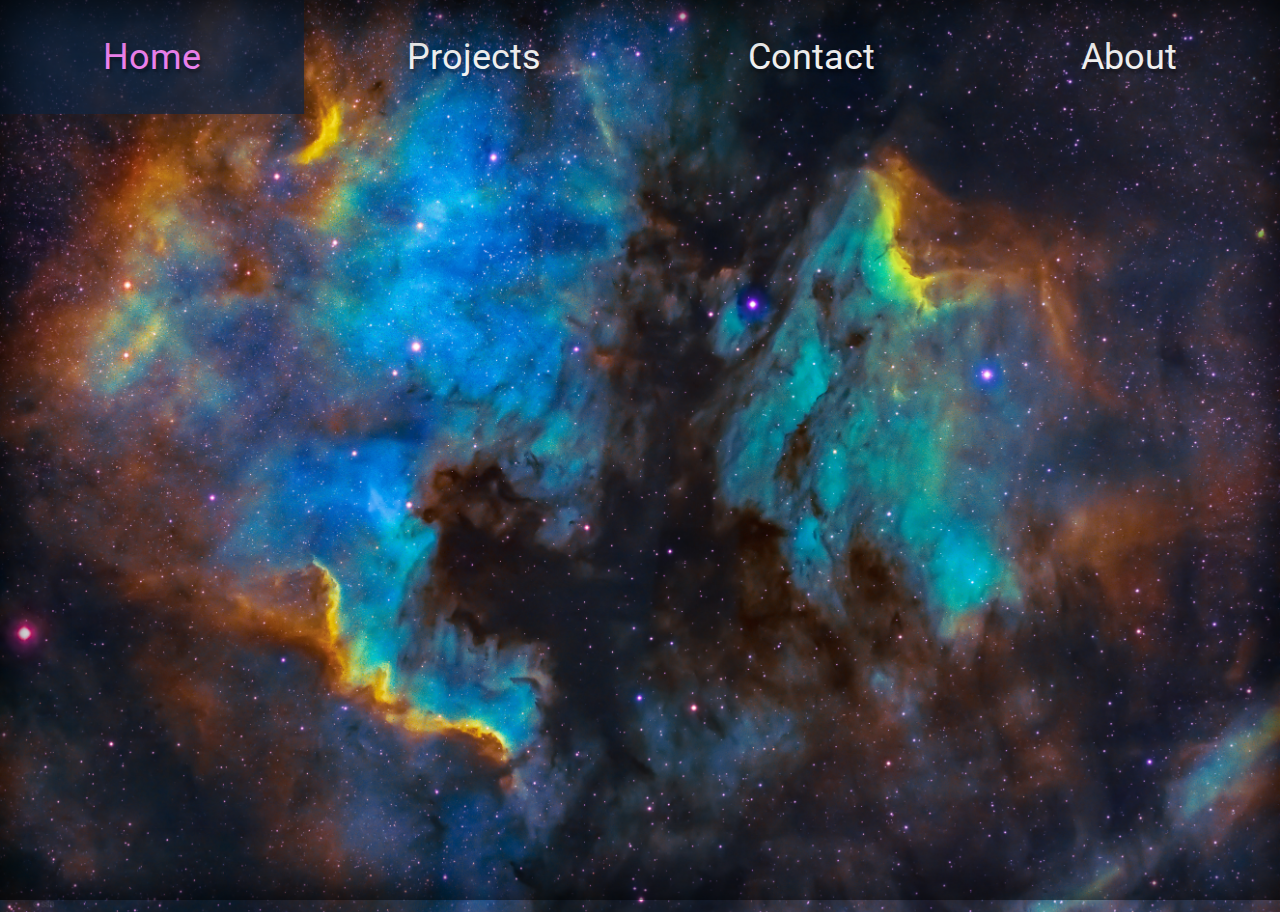
==== pages/index.html @ abf13f8c "init" ====
<!DOCTYPE html>
<html>

<head>
    <script src="../src/index.js"></script>
    <link rel="stylesheet" href="../src/style.css">
    <link rel="preconnect" href="https://fonts.googleapis.com">
    <link rel="preconnect" href="https://fonts.gstatic.com" crossorigin>
    <link href="https://fonts.googleapis.com/css2?family=Roboto:wght@300&display=swap" rel="stylesheet">
</head>

<body>

    <div class="topnav">
        <a class="active" href="index.html">Home</a>
        <a href="projects.html" class = "blink1">Projects</a>
        <a href="contact.html">Contact</a>
        <a href="about.html">About</a>
    </div>
    <div class = "welcome">
            <div class = "welcomeText stagger1">
    Hello
    
    </div>
        <div class = "welcomeText stagger2">
    My name is Laurent Kwan
    
    </div>
        <div class = "welcomeText stagger3">
    Welcome to my page
    
    </div>
        <div class = "welcomeText stagger4">
    You can find everything about me here
    
    </div>
       <div class = "welcomeText stagger5">
    Check out some of my projects
    </div>
        
    </div>
</body></html>
---- src/style.css ----
.topnav {
    overflow: hidden;
    display: flex;
}

.topnav a {
    color: #f2f2f2;
    text-align: center;
    text-decoration: none;
    flex-grow: 1;
    padding:1em;
}

.topnav a:hover {
    background-color: rgba(16, 37, 66, 0.7);

}

.topnav a.active {
    color: violet;
    background-color: rgba(16, 37, 66, 0.7);

}

body {
    margin:0;
    font-size: 4vmin;
    font-family: 'Roboto', sans-serif;
    color: #f2f2f2;
    background: url(../assets/space.jpg) no-repeat center center fixed;
    background-size: cover;
    	
text-shadow: 2px 4px 3px rgba(0,0,0,0.3);
}

.content {
  display: flex;
  justify-content: center;
  align-items: center;
    flex-wrap:wrap;
}
.card{
    margin:1em;
    padding:1em;
      background-color: rgba(16, 37, 66, 0.7);
    border-radius:2em;
    text-align: center;
}
.card a{
    color:whitesmoke;
}
.header{
    font-size:2em;
}
.welcome{
    overflow:hidden;
    display:flex;
    flex-wrap:wrap;
    justify-content: space-between;
    user-select: none;
}
.welcomeText{
    text-align: center;
    width:100%;
    margin:0.4em;
    font-size:2em;
    opacity:0;
}
.stagger1{
    animation-name: fadeIn;
    animation-fill-mode:forwards;
    	animation-duration: 2s;
}
.stagger2{
    animation-name: fadeIn;
    animation-fill-mode:forwards;
    	animation-duration: 2s;
        	animation-delay: 2s;
}
.stagger3{
    animation-name: fadeIn;
    animation-fill-mode:forwards;
    	animation-duration: 2s;
        	animation-delay: 4s;
}
.stagger4{
    animation-name: fadeIn;
    animation-fill-mode:forwards;
    	animation-duration: 2s;
        	animation-delay: 6s;
}
.stagger5{
    animation-name: fadeIn;
    animation-fill-mode:forwards;
    	animation-duration: 2s;
        	animation-delay: 8s;
}
.blink1{
            background-color:none;
    animation-name: blinking;
    animation-duration: 1.5s;
    animation-iteration-count: infinite;
    animation-timing-function: ease-in;
    animation-delay:10s;
}


@keyframes fadeIn {
	0% {
		opacity: 0;
        transform: scale(200%);
            filter:blur(20px);
	}
	100% {
		opacity: 1;
        transform: scale(100%);
        filter:blur(0px);
	}
}
@keyframes blinking{
    0% {
        background-color:none;
    }
    50%{
        background-color:rgba(0,250,154,0.4);
    }
      100%{
        background-color:none;
    }
}


body:after {
  content: '';
     pointer-events: none;
  position: absolute;
  top: 0; left: 0; bottom: 0; right: 0;
  box-shadow: inset 0px 0px 60px black;
}
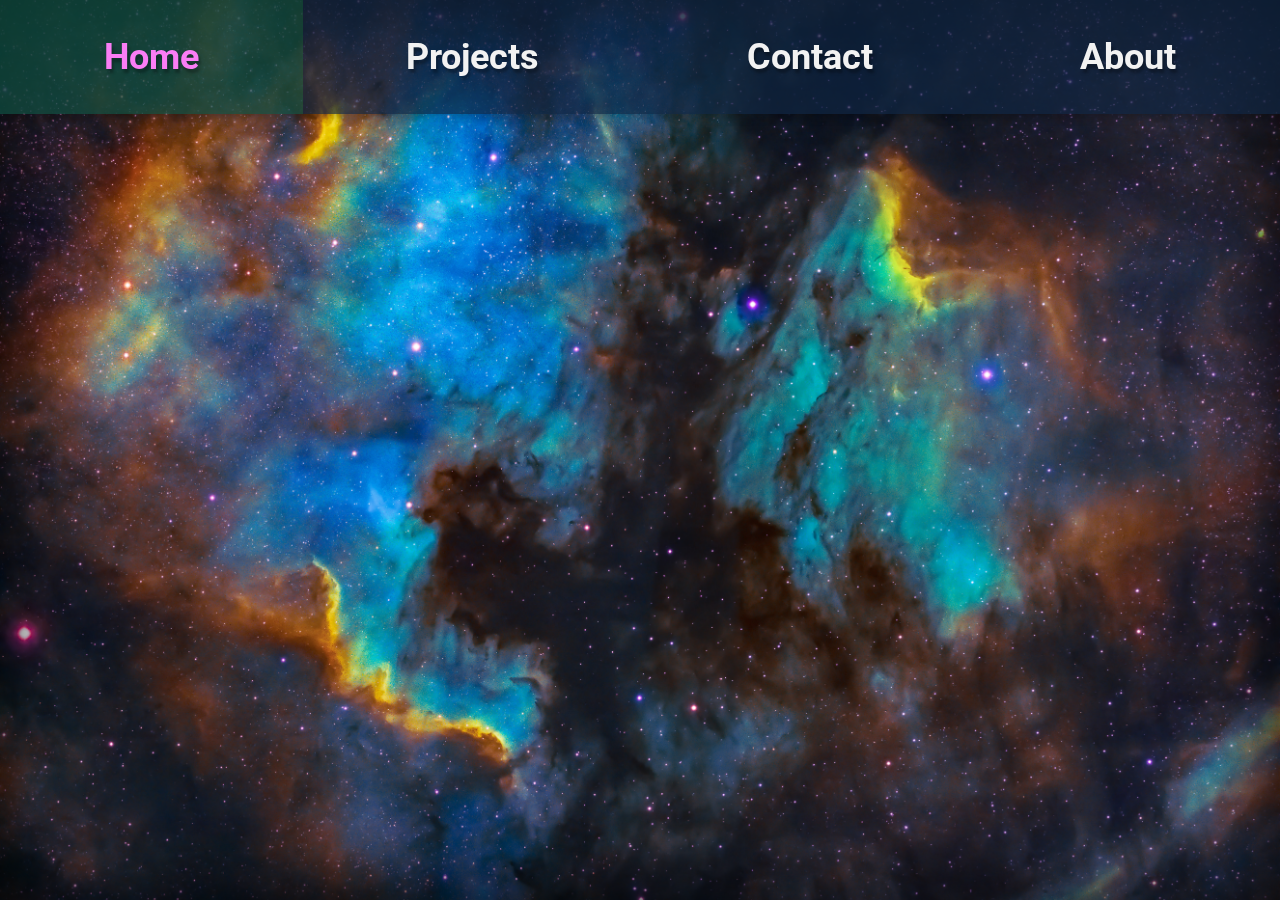
==== commit 71ebadf4: "added slide in project cards" ====
--- a/pages/index.html
+++ b/pages/index.html
@@ -17,26 +17,29 @@
         <a href="contact.html">Contact</a>
         <a href="about.html">About</a>
     </div>
+    <div class = "content">
     <div class = "welcome">
-            <div class = "welcomeText stagger1">
-    Hello
+            <div class = "welcomeText transparent stagger1">
+    Hello.
     
     </div>
-        <div class = "welcomeText stagger2">
-    My name is Laurent Kwan
+        
+        <div class = "welcomeText transparent stagger2">
+    My name is Laurent Kwan.
     
     </div>
-        <div class = "welcomeText stagger3">
-    Welcome to my page
+        <div class = "welcomeText transparent stagger3">
+    Welcome to my page.
     
     </div>
-        <div class = "welcomeText stagger4">
-    You can find everything about me here
+        <div class = "welcomeText left stagger4">
+    You can find everything about me here.
     
     </div>
-       <div class = "welcomeText stagger5">
-    Check out some of my projects
+       <div class = "welcomeText right stagger5">
+    Check out some of my projects!
     </div>
         
     </div>
+    </div>
 </body></html>
--- a/src/style.css
+++ b/src/style.css
@@ -1,139 +1,223 @@
 .topnav {
+    position: fixed;
+    width:100%;
     overflow: hidden;
     display: flex;
+      box-shadow: 0 4px 8px 0 rgba(0,0,0,0.2);
+    z-index: 3;
 }
 
 .topnav a {
+    font-weight:bolder;
+        background-color: rgba(16, 37, 66, 0.7);
     color: #f2f2f2;
     text-align: center;
     text-decoration: none;
     flex-grow: 1;
-    padding:1em;
+    padding: 1em;
 }
 
 .topnav a:hover {
-    background-color: rgba(16, 37, 66, 0.7);
-
+    background-color: rgba(16, 80, 66, 0.7);
+    
 }
 
 .topnav a.active {
-    color: violet;
-    background-color: rgba(16, 37, 66, 0.7);
-
+    color: #fa7df5;
+    background-color: rgba(16, 80, 66, 0.7);
 }
 
 body {
-    margin:0;
+    margin: 0;
     font-size: 4vmin;
     font-family: 'Roboto', sans-serif;
-    color: #f2f2f2;
+  color: #f2f2f2;
     background: url(../assets/space.jpg) no-repeat center center fixed;
     background-size: cover;
-    	
-text-shadow: 2px 4px 3px rgba(0,0,0,0.3);
-}
-
+
+    text-shadow: 2px 4px 3px rgba(0, 0, 0, 0.3);
+}
+.about{
+    width:80%;
+    word-break: break-word;
+    text-align: center;
+}
 .content {
-  display: flex;
-  justify-content: center;
-  align-items: center;
-    flex-wrap:wrap;
-}
-.card{
-    margin:1em;
-    padding:1em;
-      background-color: rgba(16, 37, 66, 0.7);
-    border-radius:2em;
-    text-align: center;
-}
-.card a{
-    color:whitesmoke;
-}
-.header{
-    font-size:2em;
-}
-.welcome{
-    overflow:hidden;
-    display:flex;
-    flex-wrap:wrap;
+    width:100%;
+    display: flex;
+    justify-content: center;
+    align-items: center;
+    flex-wrap: wrap;
+    position:absolute;
+    top:15vh;
+}
+
+.fadeIn{
+    animation-name: fadeIn2;
+    animation-fill-mode: forwards;
+    animation-duration: 2s;
+}
+
+.slideInLeft{
+       animation-name: slideInLeft;
+    animation-fill-mode: forwards;
+    animation-duration: 1s; 
+}
+.card {
+    margin: 1em;
+    width: 80%;
+    padding: 1em;
+    background-color: rgba(16, 37, 66, 0.7);
+    border-radius: 1em;
+    text-align: center;
+}
+
+.card a {
+    color: whitesmoke;
+}
+
+.header {
+    font-size: 2em;
+    font-weight:bolder;
+}
+.left{
+          transform:translate(-100vw,0);
+}
+.right{
+              transform:translate(100vw,0);
+}
+.welcome {
+    overflow: hidden;
+    display: flex;
+    flex-wrap: wrap;
     justify-content: space-between;
     user-select: none;
-}
-.welcomeText{
-    text-align: center;
-    width:100%;
-    margin:0.4em;
-    font-size:2em;
+    height:80vh;
+}
+
+.welcomeText {
+    text-align: center;
+    width: 100%;
+    padding:0.3em;
+    font-size: 2em;
+}
+.transparent{
     opacity:0;
 }
-.stagger1{
+.absolute{
+    position:absolute;
+}
+.stagger1 {
     animation-name: fadeIn;
-    animation-fill-mode:forwards;
-    	animation-duration: 2s;
-}
-.stagger2{
+    animation-fill-mode: forwards;
+    animation-duration: 2s;
+}
+
+.stagger2 {
     animation-name: fadeIn;
-    animation-fill-mode:forwards;
-    	animation-duration: 2s;
-        	animation-delay: 2s;
-}
-.stagger3{
+    animation-fill-mode: forwards;
+    animation-duration: 2s;
+    animation-delay: 2s;
+}
+
+.stagger3 {
     animation-name: fadeIn;
-    animation-fill-mode:forwards;
-    	animation-duration: 2s;
-        	animation-delay: 4s;
-}
-.stagger4{
-    animation-name: fadeIn;
-    animation-fill-mode:forwards;
-    	animation-duration: 2s;
-        	animation-delay: 6s;
-}
-.stagger5{
-    animation-name: fadeIn;
-    animation-fill-mode:forwards;
-    	animation-duration: 2s;
-        	animation-delay: 8s;
-}
-.blink1{
-            background-color:none;
+    animation-fill-mode: forwards;
+    animation-duration: 2s;
+    animation-delay: 4s;
+}
+
+.stagger4 {  
+    animation-name: slideInLeft;
+    animation-fill-mode: forwards;
+    animation-duration: 3s;
+    animation-delay: 6s;
+}
+
+.stagger5 { 
+    animation-name: slideInRight;
+    animation-fill-mode: forwards;
+    animation-duration: 3s;
+    animation-delay: 9s;
+}
+
+.blink1 {
+    background-color: none;
     animation-name: blinking;
     animation-duration: 1.5s;
     animation-iteration-count: infinite;
     animation-timing-function: ease-in;
-    animation-delay:10s;
+    animation-delay: 12s;
 }
 
 
 @keyframes fadeIn {
-	0% {
-		opacity: 0;
+    0% {
+        opacity: 0;
         transform: scale(200%);
-            filter:blur(20px);
-	}
-	100% {
-		opacity: 1;
+        filter: blur(20px);
+    }
+
+    100% {
+        opacity: 1;
         transform: scale(100%);
-        filter:blur(0px);
-	}
-}
-@keyframes blinking{
+        filter: blur(0px);
+    }
+}
+
+@keyframes fadeIn2 {
     0% {
-        background-color:none;
-    }
-    50%{
-        background-color:rgba(0,250,154,0.4);
-    }
-      100%{
-        background-color:none;
+        opacity:0;
+        filter: blur(20px);
+    }
+
+    100% {
+        opacity:1;
+        filter: blur(0px);
+    }
+}
+
+@keyframes slideInLeft{
+    0%{
+        opacity:1;
+      transform:translate(-100vw,0);  
+    }
+    100%{
+       transform:translate(0,0);  
+    }
+}
+
+
+@keyframes slideInRight{
+    0%{
+      transform:translate(100vw,0);  
+    }
+    100%{
+       transform:translate(0,0);  
+    }
+}
+@keyframes blinking {
+    0% {
+        background-color: none;
+    }
+
+    50% {
+        background-color: rgba(0, 250, 154, 0.4);
+    }
+
+    100% {
+        background-color: none;
     }
 }
 
 
 body:after {
-  content: '';
-     pointer-events: none;
-  position: absolute;
-  top: 0; left: 0; bottom: 0; right: 0;
-  box-shadow: inset 0px 0px 60px black;
-}
+    content: '';
+    pointer-events: none;
+    position: fixed;
+    top: 0;
+    left: 0;
+    bottom: 0;
+    right: 0;
+    box-shadow: inset 0px 0px 100px black;
+}
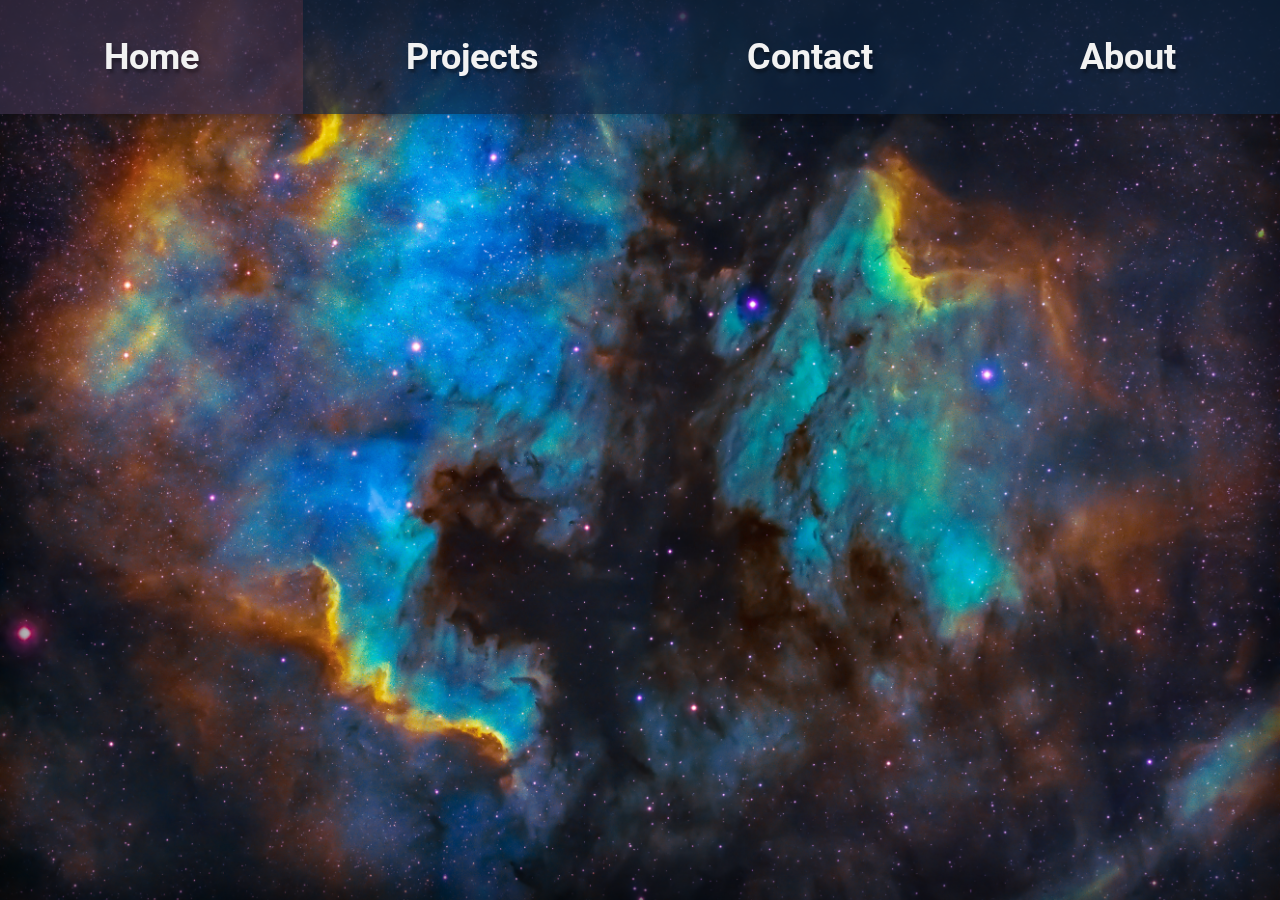
==== commit a926dedc: "." ====
--- a/pages/index.html
+++ b/pages/index.html
@@ -2,7 +2,8 @@
 <html>
 
 <head>
-    <script src="../src/index.js"></script>
+    <script src="https://code.jquery.com/jquery-3.6.0.min.js" integrity="sha256-/xUj+3OJU5yExlq6GSYGSHk7tPXikynS7ogEvDej/m4=" crossorigin="anonymous"></script>
+    <script src="../src/projects.js"></script>
     <link rel="stylesheet" href="../src/style.css">
     <link rel="preconnect" href="https://fonts.googleapis.com">
     <link rel="preconnect" href="https://fonts.gstatic.com" crossorigin>
@@ -13,33 +14,33 @@
 
     <div class="topnav">
         <a class="active" href="index.html">Home</a>
-        <a href="projects.html" class = "blink1">Projects</a>
+        <a href="projects.html" class="blink1">Projects</a>
         <a href="contact.html">Contact</a>
         <a href="about.html">About</a>
     </div>
-    <div class = "content">
-    <div class = "welcome">
-            <div class = "welcomeText transparent stagger1">
-    Hello.
-    
-    </div>
-        
-        <div class = "welcomeText transparent stagger2">
-    My name is Laurent Kwan.
-    
-    </div>
-        <div class = "welcomeText transparent stagger3">
-    Welcome to my page.
-    
-    </div>
-        <div class = "welcomeText left stagger4">
-    You can find everything about me here.
-    
-    </div>
-       <div class = "welcomeText right stagger5">
-    Check out some of my projects!
-    </div>
-        
-    </div>
+    <div class="content">
+        <div class="welcome">
+            <div class="welcomeText transparent stagger1">
+                Hello.
+
+            </div>
+
+            <div class="welcomeText transparent stagger2">
+                My name is Laurent Kwan.
+
+            </div>
+            <div class="welcomeText transparent stagger3">
+                Welcome to my page.
+
+            </div>
+            <div class="welcomeText left stagger4">
+                You can find everything about me here.
+
+            </div>
+            <div class="welcomeText right stagger5">
+                Check out some of my projects!
+            </div>
+
+        </div>
     </div>
 </body></html>
--- a/src/style.css
+++ b/src/style.css
@@ -1,15 +1,15 @@
 .topnav {
     position: fixed;
-    width:100%;
+    width: 100%;
     overflow: hidden;
     display: flex;
-      box-shadow: 0 4px 8px 0 rgba(0,0,0,0.2);
+    box-shadow: 0 4px 8px 0 rgba(0, 0, 0, 0.2);
     z-index: 3;
 }
 
 .topnav a {
-    font-weight:bolder;
-        background-color: rgba(16, 37, 66, 0.7);
+    font-weight: bolder;
+    background-color: rgba(16, 37, 66, 0.7);
     color: #f2f2f2;
     text-align: center;
     text-decoration: none;
@@ -19,50 +19,60 @@
 
 .topnav a:hover {
     background-color: rgba(16, 80, 66, 0.7);
-    
+
 }
 
 .topnav a.active {
-    color: #fa7df5;
-    background-color: rgba(16, 80, 66, 0.7);
+    background-color: rgba(61, 49, 74, 0.7);
 }
 
 body {
     margin: 0;
     font-size: 4vmin;
     font-family: 'Roboto', sans-serif;
-  color: #f2f2f2;
+    color: #f2f2f2;
     background: url(../assets/space.jpg) no-repeat center center fixed;
     background-size: cover;
 
     text-shadow: 2px 4px 3px rgba(0, 0, 0, 0.3);
 }
-.about{
-    width:80%;
+
+.about {
+    width: 80%;
     word-break: break-word;
     text-align: center;
 }
+
 .content {
-    width:100%;
+    width: 100%;
     display: flex;
     justify-content: center;
     align-items: center;
     flex-wrap: wrap;
-    position:absolute;
-    top:15vh;
-}
-
-.fadeIn{
+    position: absolute;
+    top: 15vh;
+}
+
+.fadeIn {
     animation-name: fadeIn2;
     animation-fill-mode: forwards;
     animation-duration: 2s;
 }
 
-.slideInLeft{
-       animation-name: slideInLeft;
-    animation-fill-mode: forwards;
-    animation-duration: 1s; 
-}
+.slideInLeft {
+    transform: translate(-100vw, 0);
+    animation-name: slideInLeft;
+    animation-fill-mode: forwards;
+    animation-duration: 1s;
+}
+
+.slideInRight {
+    transform: translate(100vw, 0);
+    animation-name: slideInRight;
+    animation-fill-mode: forwards;
+    animation-duration: 1s;
+}
+
 .card {
     margin: 1em;
     width: 80%;
@@ -78,35 +88,41 @@
 
 .header {
     font-size: 2em;
-    font-weight:bolder;
-}
-.left{
-          transform:translate(-100vw,0);
-}
-.right{
-              transform:translate(100vw,0);
-}
+    font-weight: bolder;
+}
+
+.left {
+    transform: translate(-100vw, 0);
+}
+
+.right {
+    transform: translate(100vw, 0);
+}
+
 .welcome {
     overflow: hidden;
     display: flex;
     flex-wrap: wrap;
     justify-content: space-between;
     user-select: none;
-    height:80vh;
+    height: 80vh;
 }
 
 .welcomeText {
     text-align: center;
     width: 100%;
-    padding:0.3em;
+    padding: 0.3em;
     font-size: 2em;
 }
-.transparent{
-    opacity:0;
-}
-.absolute{
-    position:absolute;
-}
+
+.transparent {
+    opacity: 0;
+}
+
+.absolute {
+    position: absolute;
+}
+
 .stagger1 {
     animation-name: fadeIn;
     animation-fill-mode: forwards;
@@ -127,14 +143,14 @@
     animation-delay: 4s;
 }
 
-.stagger4 {  
+.stagger4 {
     animation-name: slideInLeft;
     animation-fill-mode: forwards;
     animation-duration: 3s;
     animation-delay: 6s;
 }
 
-.stagger5 { 
+.stagger5 {
     animation-name: slideInRight;
     animation-fill-mode: forwards;
     animation-duration: 3s;
@@ -154,48 +170,50 @@
 @keyframes fadeIn {
     0% {
         opacity: 0;
-        transform: scale(200%);
+        //transform:scale(200%);
         filter: blur(20px);
     }
 
     100% {
         opacity: 1;
-        transform: scale(100%);
+        //transform:scale(100%);
         filter: blur(0px);
     }
 }
 
 @keyframes fadeIn2 {
     0% {
-        opacity:0;
+        opacity: 0;
         filter: blur(20px);
     }
 
     100% {
-        opacity:1;
+        opacity: 1;
         filter: blur(0px);
     }
 }
 
-@keyframes slideInLeft{
-    0%{
-        opacity:1;
-      transform:translate(-100vw,0);  
-    }
-    100%{
-       transform:translate(0,0);  
-    }
-}
-
-
-@keyframes slideInRight{
-    0%{
-      transform:translate(100vw,0);  
-    }
-    100%{
-       transform:translate(0,0);  
-    }
-}
+@keyframes slideInLeft {
+    0% {
+        transform: translate(-100vw, 0);
+    }
+
+    100% {
+        transform: translate(0, 0);
+    }
+}
+
+
+@keyframes slideInRight {
+    0% {
+        transform: translate(100vw, 0);
+    }
+
+    100% {
+        transform: translate(0, 0);
+    }
+}
+
 @keyframes blinking {
     0% {
         background-color: none;
